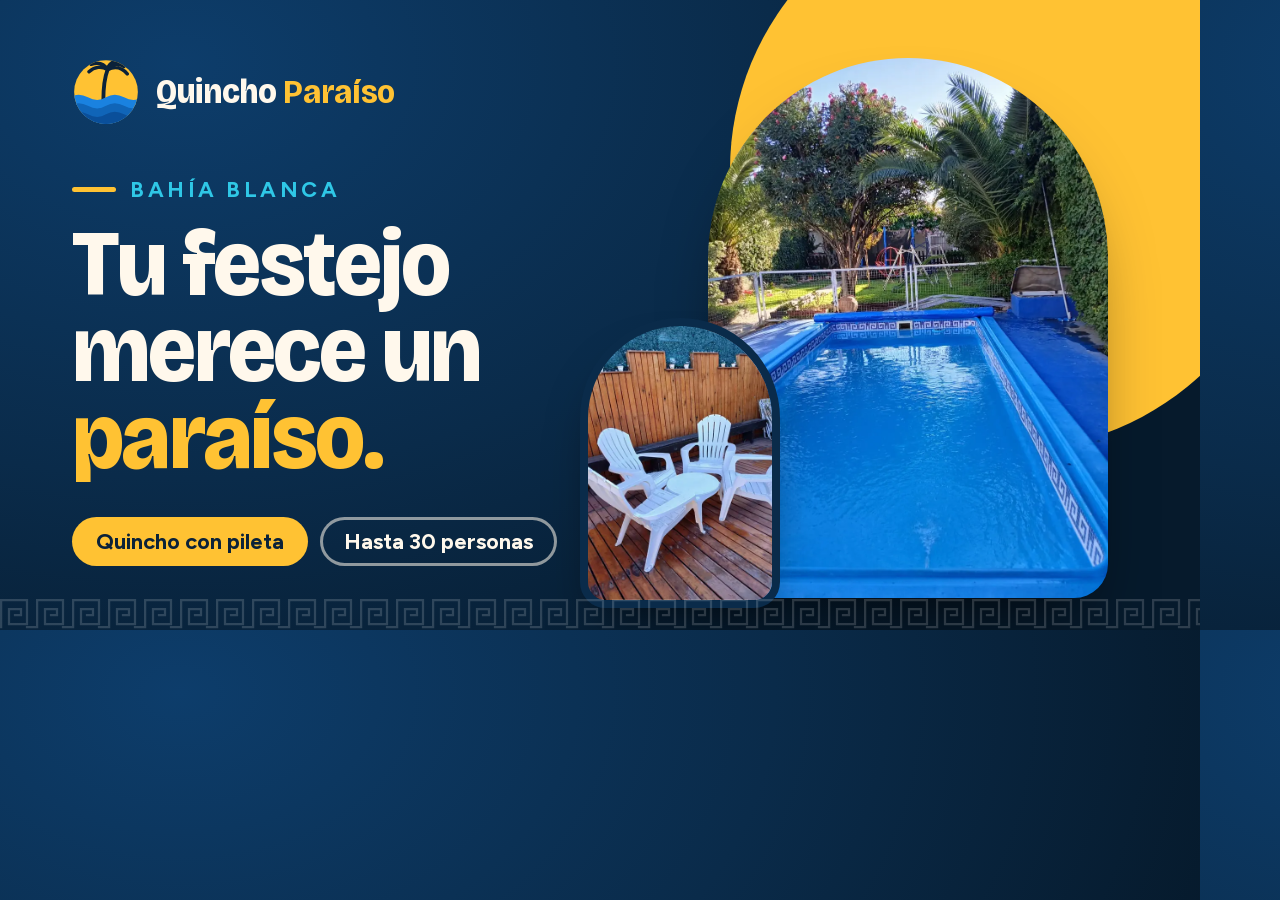
==== tools/og-image.html @ 4bbb9ef3 "Primer commit del proyecto" ====
<!doctype html>
<!-- Plantilla de la imagen que se ve al compartir el link (WhatsApp, Facebook, etc.): 1200 × 630 px.
     Para regenerarla: abrir con Chrome en modo headless (ver README, sección "Imagen al compartir") y guardar como assets/og-image.jpg -->
<html lang="es"><head><meta charset="utf-8">
<style>
@font-face{font-family:'Bricolage Grotesque';src:url(../assets/fonts/bricolage.woff2) format('woff2');font-weight:600 800}
@font-face{font-family:'Figtree';src:url(../assets/fonts/figtree.woff2) format('woff2');font-weight:400 700}
*{box-sizing:border-box;margin:0}
html,body{width:1200px;height:630px;overflow:hidden}
body{position:relative;font-family:'Figtree',sans-serif;color:#fff8ec;background:radial-gradient(90% 120% at 15% 10%,#0d3d6b 0%,#0a2b4a 55%,#061a2c 100%)}
.sun{position:absolute;right:-90px;top:-110px;width:560px;height:560px;border-radius:50%;background:#ffc233}
.arch{position:absolute;right:92px;top:58px;width:400px;height:540px;border-radius:200px 200px 34px 34px;overflow:hidden;box-shadow:0 40px 70px -30px rgba(0,0,0,.7)}
.arch img{width:100%;height:100%;object-fit:cover;display:block}
.arch.b{right:420px;top:318px;width:200px;height:290px;border-radius:100px 100px 26px 26px;border:8px solid #0a2b4a;box-shadow:0 30px 50px -20px rgba(0,0,0,.6)}
.copy{position:absolute;left:72px;top:58px;width:560px}
.brand{display:flex;align-items:center;gap:16px;font:800 34px/1 'Bricolage Grotesque',sans-serif;letter-spacing:-.01em}
.brand svg{width:68px;height:68px}
.brand b{color:#ffc233}
.eyebrow{margin-top:50px;display:flex;align-items:center;gap:14px;font-weight:700;font-size:22px;letter-spacing:.16em;text-transform:uppercase;color:#2fc7e6}
.eyebrow::before{content:"";width:44px;height:5px;border-radius:5px;background:#ffc233}
h1{margin-top:18px;font:800 94px/.92 'Bricolage Grotesque',sans-serif;letter-spacing:-.028em}
h1 em{font-style:normal;color:#ffc233}
.pill{position:absolute;left:72px;bottom:64px;display:flex;gap:12px}
.pill span{padding:11px 24px;border-radius:999px;font-weight:700;font-size:22px;background:#ffc233;color:#0b2239}
.pill span+span{background:transparent;color:#fff8ec;box-shadow:inset 0 0 0 3px rgba(255,248,236,.55)}
.key{position:absolute;left:0;right:0;bottom:0;height:33px;background:rgba(255,255,255,.16);
 -webkit-mask:url("data:image/svg+xml,%3Csvg xmlns='http://www.w3.org/2000/svg' width='48' height='44' viewBox='0 0 48 44'%3E%3Cpath d='M1.5 40V4H36V36H12V16H28V24H20M36 40H48' fill='none' stroke='black' stroke-width='3' stroke-linecap='square'/%3E%3C/svg%3E") 0 50%/auto 100% repeat-x;
 mask:url("data:image/svg+xml,%3Csvg xmlns='http://www.w3.org/2000/svg' width='48' height='44' viewBox='0 0 48 44'%3E%3Cpath d='M1.5 40V4H36V36H12V16H28V24H20M36 40H48' fill='none' stroke='black' stroke-width='3' stroke-linecap='square'/%3E%3C/svg%3E") 0 50%/auto 100% repeat-x}
</style></head>
<body>
<div class="sun"></div>
<figure class="arch"><img src="../assets/img/pileta-960.webp" alt=""></figure>
<figure class="arch b"><img src="../assets/img/deck-reposeras-480.webp" alt=""></figure>
<div class="copy">
  <div class="brand">
    <svg viewBox="0 0 64 64"><defs><clipPath id="c"><circle cx="32" cy="32" r="30"/></clipPath></defs><circle cx="32" cy="32" r="30" fill="#ffc233"/><g clip-path="url(#c)"><path d="M29.5 40C29.5 29 30 20 33.5 11" stroke="#0b2239" stroke-width="3.6" fill="none" stroke-linecap="round"/><path d="M33.5 11C28 7.5 21 8 16 13M33.5 11C30 5 24 4 18 6M33.5 11C40 7.5 47 9 52 15M33.5 11C38 5 44 5 49 8M33.5 11C34 6 38 3 43 3" stroke="#0b2239" stroke-width="3.2" fill="none" stroke-linecap="round"/><path d="M-2 37q8-5 17 0t17 0 17 0 17 0V66H-2Z" fill="#1a82e0"/><path d="M-2 45q8-5 17 0t17 0 17 0 17 0V66H-2Z" fill="#1065b8"/><path d="M-2 53q8-5 17 0t17 0 17 0 17 0V66H-2Z" fill="#0a4f9a"/></g></svg>
    <span>Quincho <b>Paraíso</b></span>
  </div>
  <p class="eyebrow">Bahía Blanca</p>
  <h1>Tu festejo merece un <em>paraíso.</em></h1>
</div>
<div class="pill"><span>Quincho con pileta</span><span>Hasta 30 personas</span></div>
<div class="key"></div>
</body></html>
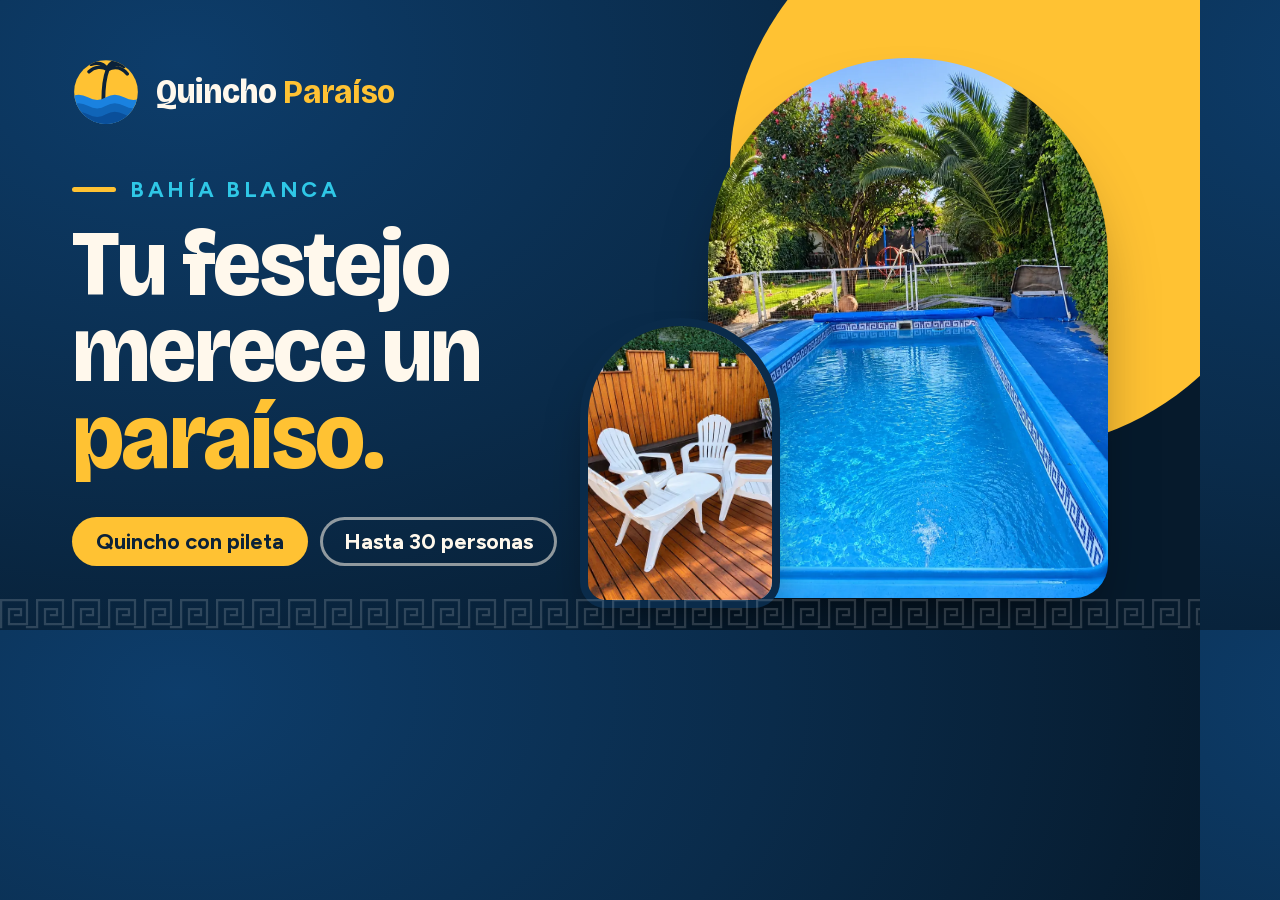
==== commit 0cb46af9: "efecto de animacion renovado" ====
--- a/tools/og-image.html
+++ b/tools/og-image.html
@@ -29,7 +29,7 @@
 </style></head>
 <body>
 <div class="sun"></div>
-<figure class="arch"><img src="../assets/img/pileta-960.webp" alt=""></figure>
+<figure class="arch"><img src="../assets/img/pileta-1086.webp" alt=""></figure>
 <figure class="arch b"><img src="../assets/img/deck-reposeras-480.webp" alt=""></figure>
 <div class="copy">
   <div class="brand">
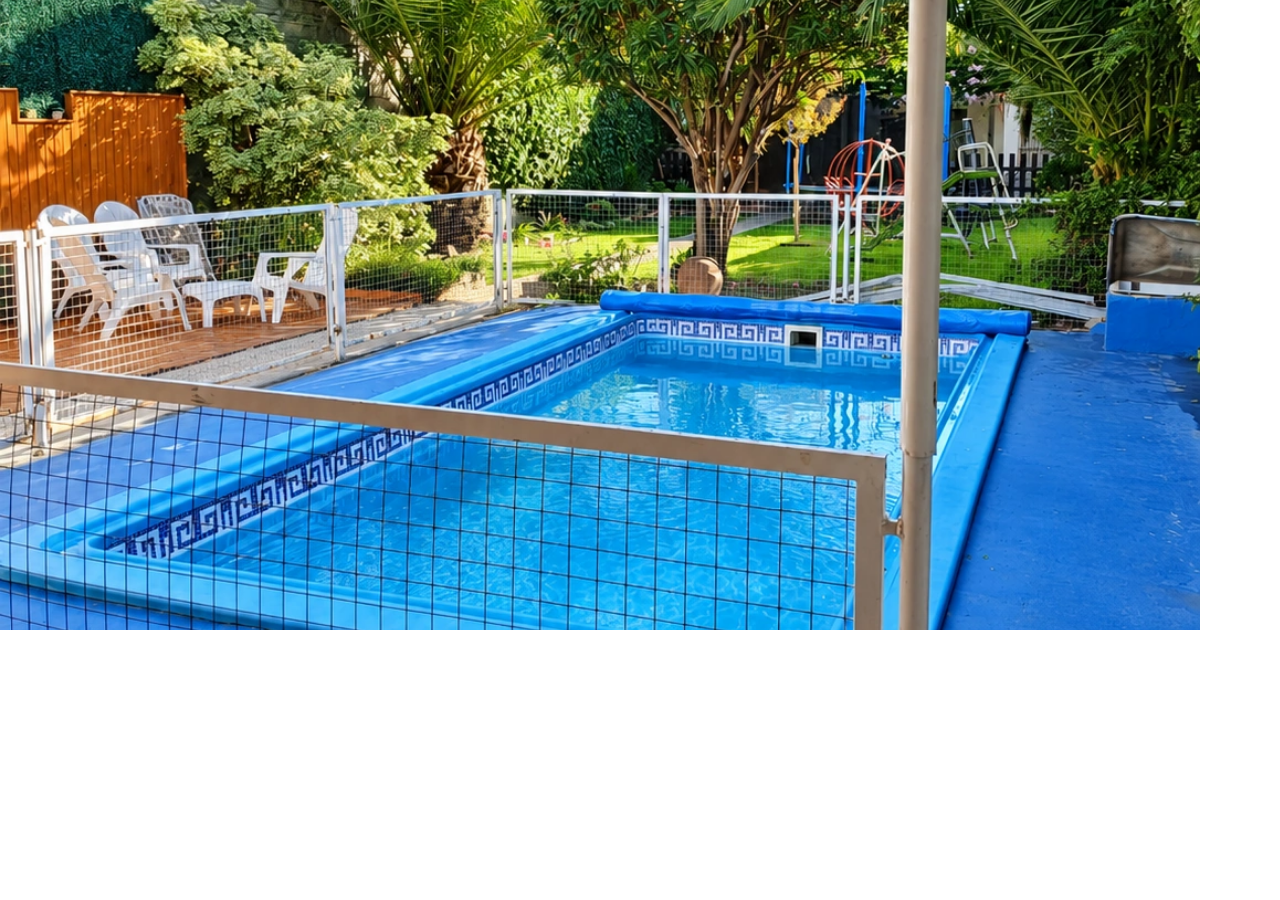
==== commit 4b6e9548: "change" ====
--- a/tools/og-image.html
+++ b/tools/og-image.html
@@ -1,44 +1,14 @@
 <!doctype html>
-<!-- Plantilla de la imagen que se ve al compartir el link (WhatsApp, Facebook, etc.): 1200 × 630 px.
-     Para regenerarla: abrir con Chrome en modo headless (ver README, sección "Imagen al compartir") y guardar como assets/og-image.jpg -->
-<html lang="es"><head><meta charset="utf-8">
-<style>
-@font-face{font-family:'Bricolage Grotesque';src:url(../assets/fonts/bricolage.woff2) format('woff2');font-weight:600 800}
-@font-face{font-family:'Figtree';src:url(../assets/fonts/figtree.woff2) format('woff2');font-weight:400 700}
-*{box-sizing:border-box;margin:0}
-html,body{width:1200px;height:630px;overflow:hidden}
-body{position:relative;font-family:'Figtree',sans-serif;color:#fff8ec;background:radial-gradient(90% 120% at 15% 10%,#0d3d6b 0%,#0a2b4a 55%,#061a2c 100%)}
-.sun{position:absolute;right:-90px;top:-110px;width:560px;height:560px;border-radius:50%;background:#ffc233}
-.arch{position:absolute;right:92px;top:58px;width:400px;height:540px;border-radius:200px 200px 34px 34px;overflow:hidden;box-shadow:0 40px 70px -30px rgba(0,0,0,.7)}
-.arch img{width:100%;height:100%;object-fit:cover;display:block}
-.arch.b{right:420px;top:318px;width:200px;height:290px;border-radius:100px 100px 26px 26px;border:8px solid #0a2b4a;box-shadow:0 30px 50px -20px rgba(0,0,0,.6)}
-.copy{position:absolute;left:72px;top:58px;width:560px}
-.brand{display:flex;align-items:center;gap:16px;font:800 34px/1 'Bricolage Grotesque',sans-serif;letter-spacing:-.01em}
-.brand svg{width:68px;height:68px}
-.brand b{color:#ffc233}
-.eyebrow{margin-top:50px;display:flex;align-items:center;gap:14px;font-weight:700;font-size:22px;letter-spacing:.16em;text-transform:uppercase;color:#2fc7e6}
-.eyebrow::before{content:"";width:44px;height:5px;border-radius:5px;background:#ffc233}
-h1{margin-top:18px;font:800 94px/.92 'Bricolage Grotesque',sans-serif;letter-spacing:-.028em}
-h1 em{font-style:normal;color:#ffc233}
-.pill{position:absolute;left:72px;bottom:64px;display:flex;gap:12px}
-.pill span{padding:11px 24px;border-radius:999px;font-weight:700;font-size:22px;background:#ffc233;color:#0b2239}
-.pill span+span{background:transparent;color:#fff8ec;box-shadow:inset 0 0 0 3px rgba(255,248,236,.55)}
-.key{position:absolute;left:0;right:0;bottom:0;height:33px;background:rgba(255,255,255,.16);
- -webkit-mask:url("data:image/svg+xml,%3Csvg xmlns='http://www.w3.org/2000/svg' width='48' height='44' viewBox='0 0 48 44'%3E%3Cpath d='M1.5 40V4H36V36H12V16H28V24H20M36 40H48' fill='none' stroke='black' stroke-width='3' stroke-linecap='square'/%3E%3C/svg%3E") 0 50%/auto 100% repeat-x;
- mask:url("data:image/svg+xml,%3Csvg xmlns='http://www.w3.org/2000/svg' width='48' height='44' viewBox='0 0 48 44'%3E%3Cpath d='M1.5 40V4H36V36H12V16H28V24H20M36 40H48' fill='none' stroke='black' stroke-width='3' stroke-linecap='square'/%3E%3C/svg%3E") 0 50%/auto 100% repeat-x}
-</style></head>
+<!-- Recorte de la foto original para la vista previa del enlace: 1200 × 630 px. -->
+<html lang="es">
+<head>
+  <meta charset="utf-8">
+  <style>
+    html, body { width: 1200px; height: 630px; margin: 0; overflow: hidden; }
+    img { display: block; width: 1200px; height: 630px; object-fit: cover; object-position: center 56%; }
+  </style>
+</head>
 <body>
-<div class="sun"></div>
-<figure class="arch"><img src="../assets/img/pileta-1086.webp" alt=""></figure>
-<figure class="arch b"><img src="../assets/img/deck-reposeras-480.webp" alt=""></figure>
-<div class="copy">
-  <div class="brand">
-    <svg viewBox="0 0 64 64"><defs><clipPath id="c"><circle cx="32" cy="32" r="30"/></clipPath></defs><circle cx="32" cy="32" r="30" fill="#ffc233"/><g clip-path="url(#c)"><path d="M29.5 40C29.5 29 30 20 33.5 11" stroke="#0b2239" stroke-width="3.6" fill="none" stroke-linecap="round"/><path d="M33.5 11C28 7.5 21 8 16 13M33.5 11C30 5 24 4 18 6M33.5 11C40 7.5 47 9 52 15M33.5 11C38 5 44 5 49 8M33.5 11C34 6 38 3 43 3" stroke="#0b2239" stroke-width="3.2" fill="none" stroke-linecap="round"/><path d="M-2 37q8-5 17 0t17 0 17 0 17 0V66H-2Z" fill="#1a82e0"/><path d="M-2 45q8-5 17 0t17 0 17 0 17 0V66H-2Z" fill="#1065b8"/><path d="M-2 53q8-5 17 0t17 0 17 0 17 0V66H-2Z" fill="#0a4f9a"/></g></svg>
-    <span>Quincho <b>Paraíso</b></span>
-  </div>
-  <p class="eyebrow">Bahía Blanca</p>
-  <h1>Tu festejo merece un <em>paraíso.</em></h1>
-</div>
-<div class="pill"><span>Quincho con pileta</span><span>Hasta 30 personas</span></div>
-<div class="key"></div>
-</body></html>
+  <img src="originals/pileta-techada.webp" alt="Pileta y patio del Quincho Paraíso">
+</body>
+</html>
